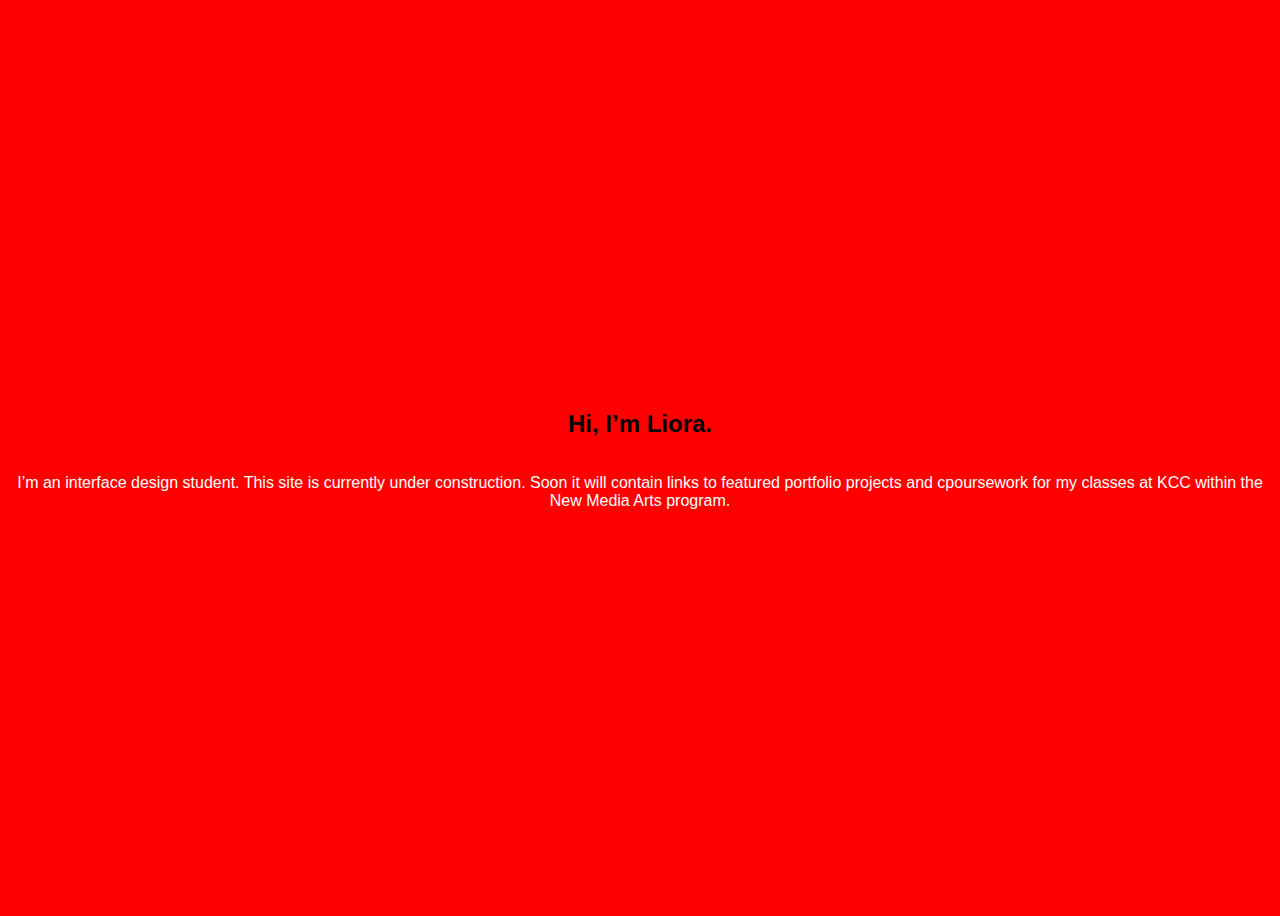
==== index.html @ 3bbbcb96 "changes added" ====
<html>
<head>
    <title>Lioranma</title>
  <style>
      body {
          background: red;
          font-family: sans-serif;
          text-align:center;
          display: grid;
          align-content: center;
          min-height: 100vh;
      }
      h1 {
          font-size:48p;
          text-transform:uppercase;
          margin: 0;
      }
      p {
          color: white;
      }
  </style>
</head>
<body>
    <h2>Hi, I’m Liora.</h2>
    <p>I’m an  interface  design student. This site is currently under construction. Soon it will contain links to featured portfolio projects and cpoursework for my classes at KCC  within the New Media Arts program.</p>
</body>
</html>
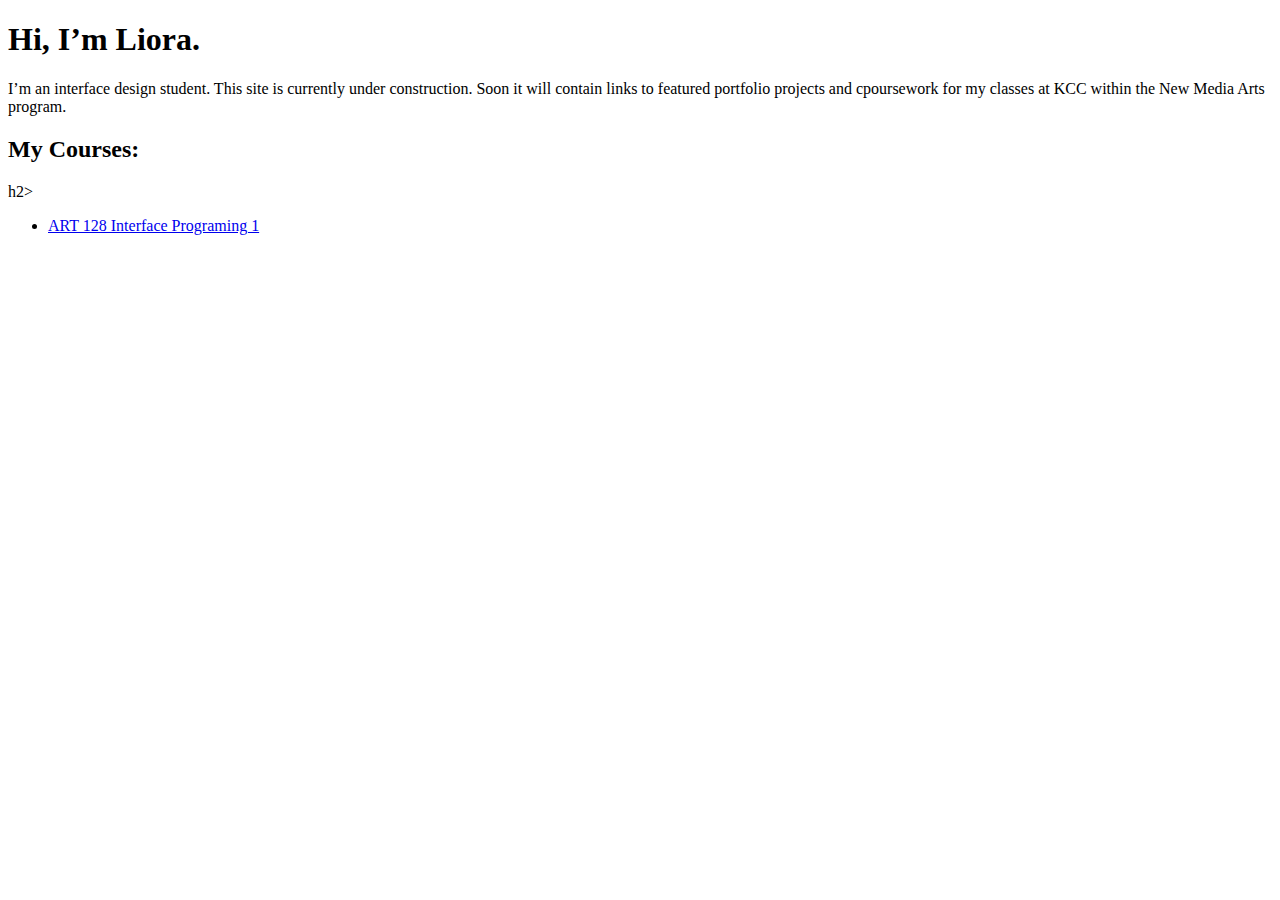
==== commit 5f3dcc12: "essential code update" ====
--- a/index.html
+++ b/index.html
@@ -1,27 +1,18 @@
-<html>
+<!doctype html>
+<html lang="en"></html>
 <head>
+    <meta charset="utf-8" />
     <title>Lioranma</title>
-  <style>
-      body {
-          background: red;
-          font-family: sans-serif;
-          text-align:center;
-          display: grid;
-          align-content: center;
-          min-height: 100vh;
-      }
-      h1 {
-          font-size:48p;
-          text-transform:uppercase;
-          margin: 0;
-      }
-      p {
-          color: white;
-      }
-  </style>
+    <meta name="description" content="description of this web page goes here." />
+    <meta name="viewport" content="width=device-width, initial-scale=1" />
+    <meta http-equiv="X-UA-Compatible" content="ie=edge" />
 </head>
 <body>
-    <h2>Hi, I’m Liora.</h2>
+    <h1>Hi, I’m Liora.</h1>
     <p>I’m an  interface  design student. This site is currently under construction. Soon it will contain links to featured portfolio projects and cpoursework for my classes at KCC  within the New Media Arts program.</p>
+    <h2>My Courses:</h2>h2></h2>
+    <ul>
+        <li><a href="art128/index.html">ART 128 Interface Programing 1</a></li>
+    </ul>
 </body>
 </html>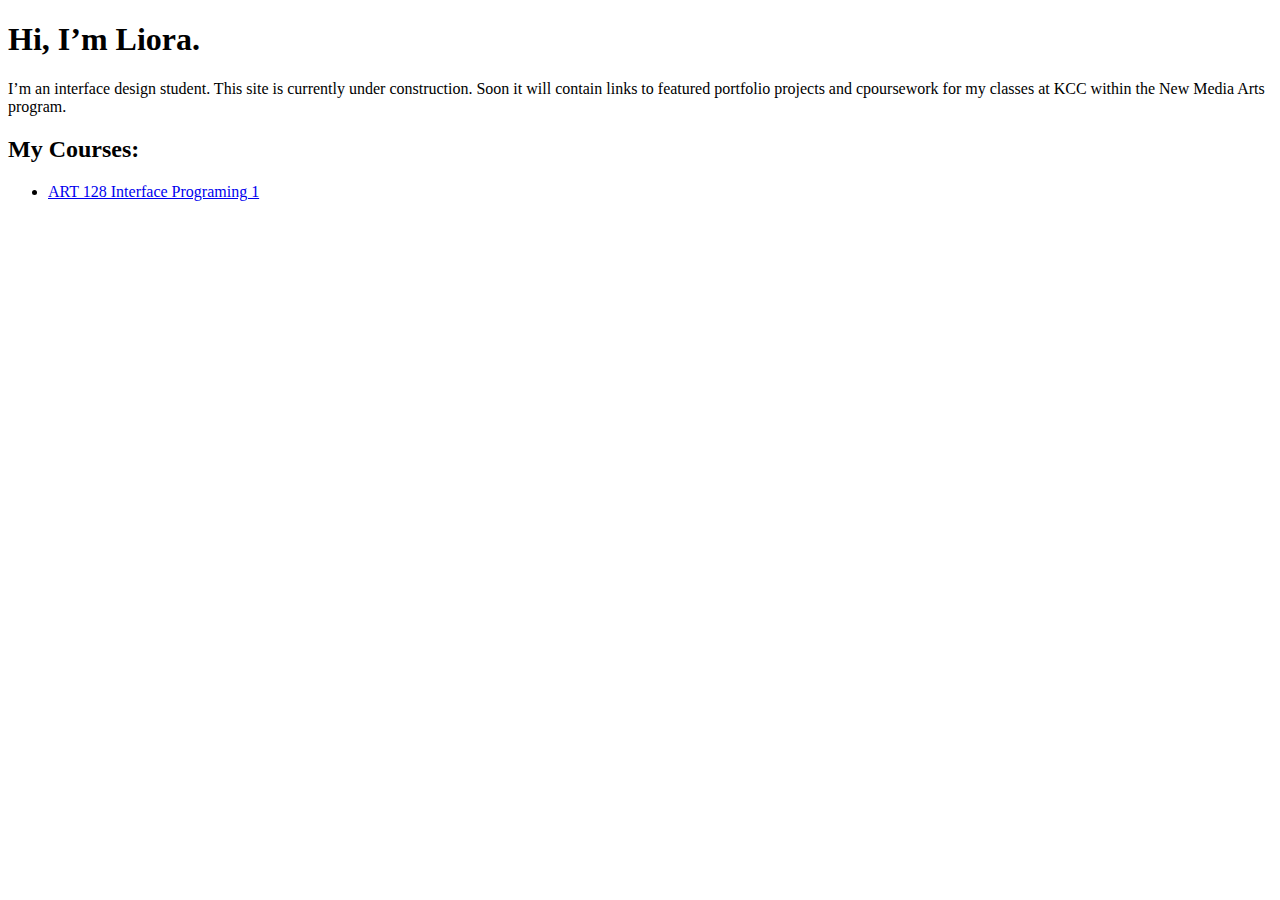
==== commit c2acb1eb: "correction" ====
--- a/index.html
+++ b/index.html
@@ -10,7 +10,7 @@
 <body>
     <h1>Hi, I’m Liora.</h1>
     <p>I’m an  interface  design student. This site is currently under construction. Soon it will contain links to featured portfolio projects and cpoursework for my classes at KCC  within the New Media Arts program.</p>
-    <h2>My Courses:</h2>h2></h2>
+    <h2>My Courses:</h2>
     <ul>
         <li><a href="art128/index.html">ART 128 Interface Programing 1</a></li>
     </ul>
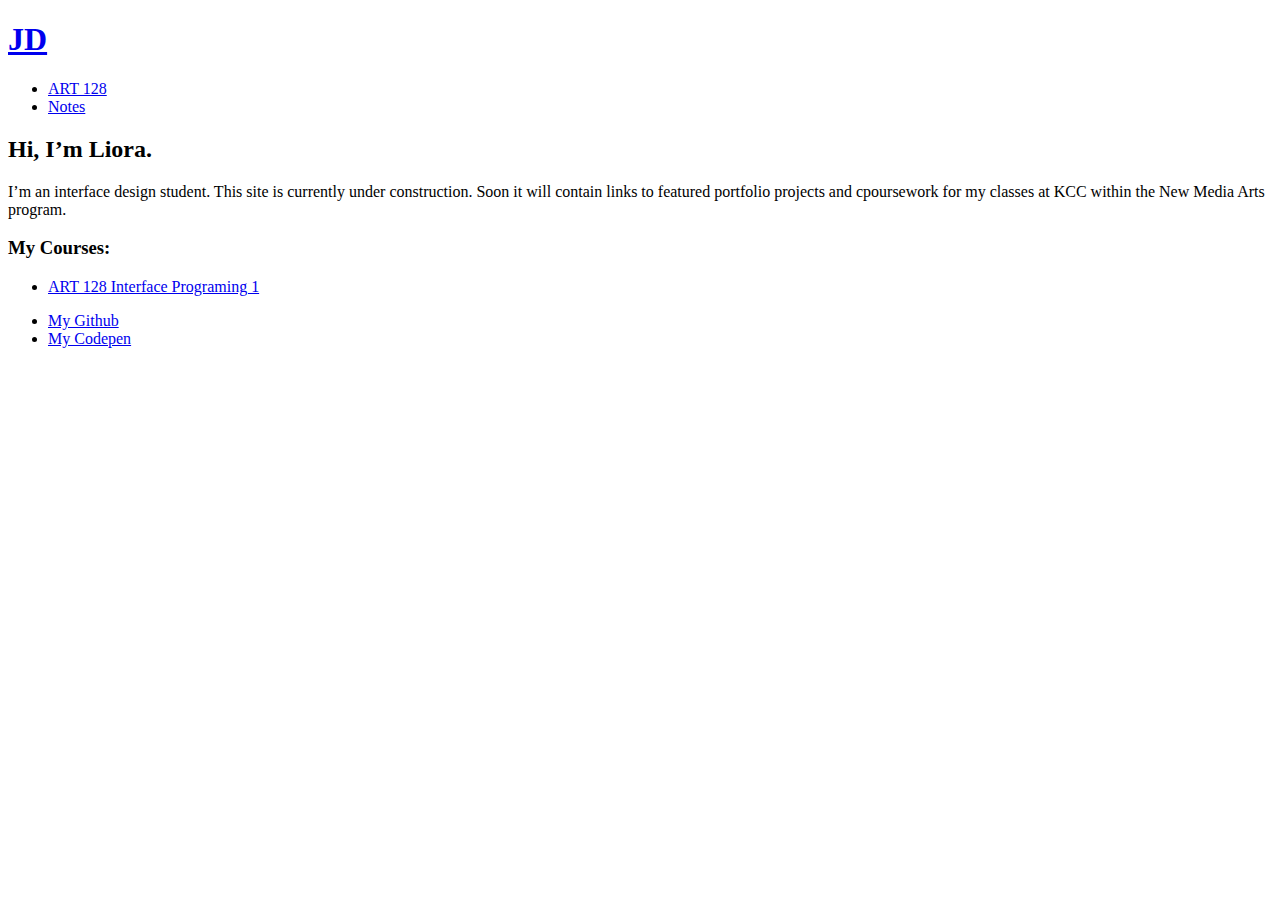
==== commit 384ce6cd: "added structure elements to home pg" ====
--- a/index.html
+++ b/index.html
@@ -1,18 +1,59 @@
 <!doctype html>
 <html lang="en"></html>
+
 <head>
     <meta charset="utf-8" />
     <title>Lioranma</title>
     <meta name="description" content="description of this web page goes here." />
     <meta name="viewport" content="width=device-width, initial-scale=1" />
     <meta http-equiv="X-UA-Compatible" content="ie=edge" />
+    <link href="css/style.css" rel="stylesheet" type="text/css" />
 </head>
+
 <body>
-    <h1>Hi, I’m Liora.</h1>
-    <p>I’m an  interface  design student. This site is currently under construction. Soon it will contain links to featured portfolio projects and cpoursework for my classes at KCC  within the New Media Arts program.</p>
-    <h2>My Courses:</h2>
-    <ul>
-        <li><a href="art128/index.html">ART 128 Interface Programing 1</a></li>
-    </ul>
+
+<header>
+        <div class="site-id">
+            <h1><a href="index.html">JD</a></h1>
+        </div>
+        <nav class="site-nav">
+            <ul>
+                <li><a href="art128/index.html">ART 128</a></li>
+                <li><a href="notes/index.html">Notes</a></li>
+            </ul>
+        </nav>
+</header>
+    
+<main>
+
+    <section class="hero">
+        <h2>Hi, I’m Liora.</h2>
+
+        <p>I’m an  interface  design student. This site is currently under construction. Soon it will contain links to featured portfolio projects and cpoursework for my classes at KCC  within the New Media Arts program.</p>
+    </section>
+
+    <section class="courses">
+        <h3>My Courses:</h3>
+        <ul>
+            <li><a href="art128/index.html">ART 128
+            Interface Programing 1</a></li>
+        </ul>   
+    </section>
+    
+   
+   
+   
+
+</main>
+
+<footer>
+    <nav class="social-nav">
+        <ul>
+            <li><a href="https://github.com/johndoenma">My Github</a></li>
+            <li><a href="https://codepen.io/johndoenma">My Codepen</a></li>
+       </ul>
+    </nav>
+</footer>
+
 </body>
 </html>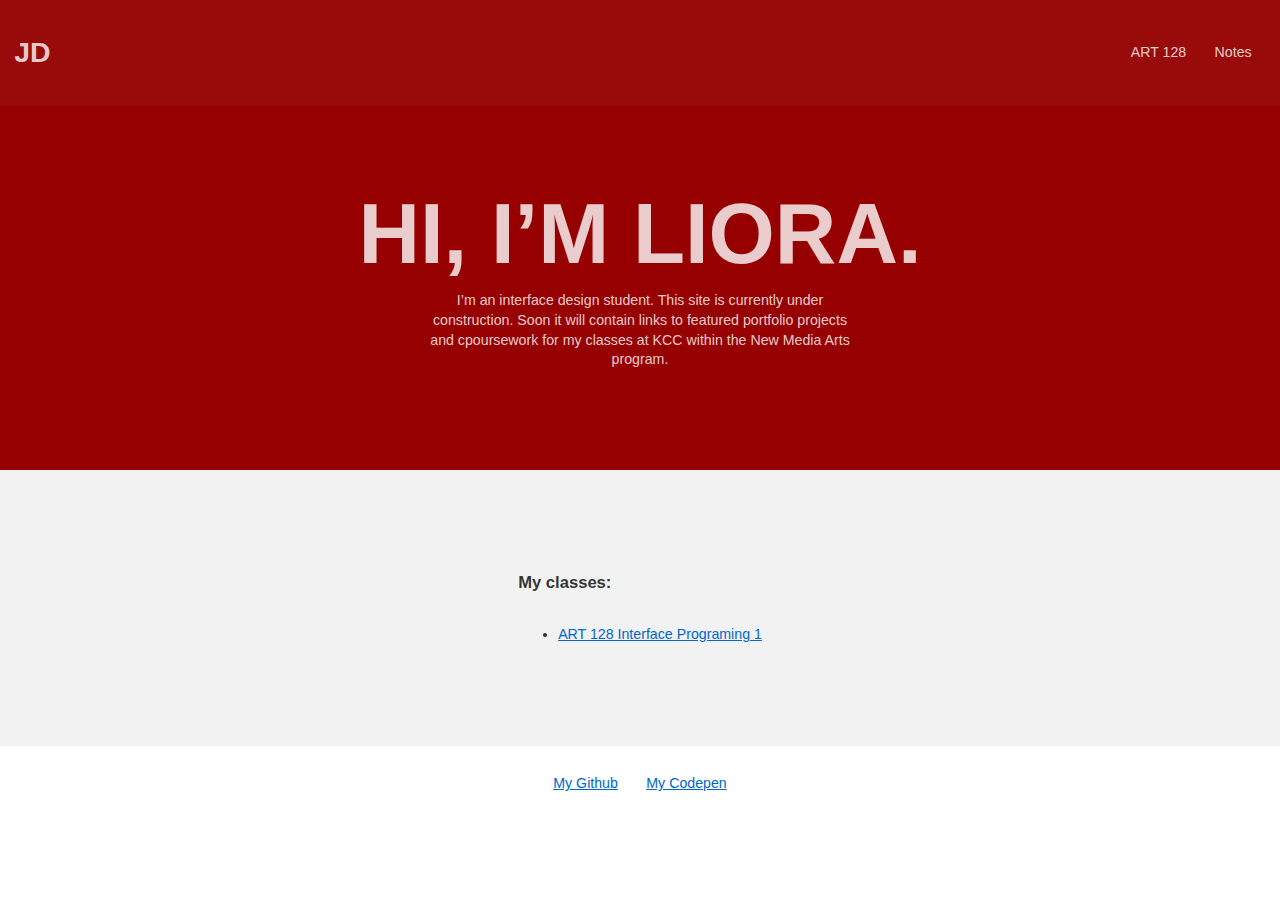
==== commit 6a072585: "fix" ====
--- a/index.html
+++ b/index.html
@@ -33,7 +33,7 @@
     </section>
 
     <section class="courses">
-        <h3>My Courses:</h3>
+        <h3>My classes:</h3>
         <ul>
             <li><a href="art128/index.html">ART 128
             Interface Programing 1</a></li>
--- a/css/style.css
+++ b/css/style.css
@@ -0,0 +1,133 @@
+/* GLOBAL RESET */
+* { box-sizing: border-box; }
+body { margin: 0; }
+
+/* GLOBAL RESET */
+body { color: rgba(0, 0, 0, 0.8); }
+a { color: rgba(0, 102, 204, 1); }
+a:hover { color: rgb(153, 6, 6); }
+
+/* GLOBAL TYPOGRAPHY */
+body {
+  font-family: Helvetica, Arial, sans-serif;
+  font-size: 88.75%; /* 14px */
+  line-height: 1.4;
+}
+
+/* HEADER */
+header {
+    background-color: rgb(153, 10, 10);
+    color: rgba(255, 255, 255, 0.8); 
+    padding: 1em;
+    display: grid;
+    grid-template-columns: 1fr 1fr;
+    align-items: center;
+}
+
+header a {
+    color: rgba(255, 255, 255, 0.8);
+    text-decoration: none;
+}
+
+header a:hover {
+    color: rgba(255, 255, 255, 1);
+}
+
+* SITE ID */
+.site-id h1 {
+    margin: 0;
+}
+
+/* SITE NAV */
+.site-nav ul {
+    display: flex;
+    justify-content: flex-end;
+    list-style: none;
+    margin: 0; 
+    padding: 0; 
+}
+
+.site-nav  a {
+    display: block;
+    padding: 1em;
+}
+
+/* MAIN */
+main {
+    background: rgba(0,0,0,.05);
+}
+
+/* FOOTER */
+footer {
+    border-top: 1px solid rgba(0,0,0,.05);
+    padding: 1em;
+}
+
+/* SOCIAL NAV */
+.social-nav ul {
+    display: flex;
+    justify-content: center;
+    list-style: none;
+    margin: 0; 
+    padding: 0;
+}
+
+.social-nav  a {
+    display: block;
+    padding: 1em;
+}
+
+/* HERO SECTION */
+.hero {
+    background-color: rgb(151,0,0,1); 
+    color: rgba(255, 255, 255, 0.8);
+    text-align: center;
+    padding: 6em 1em; 
+}
+
+.hero h2 {
+    font-size: 6em;
+    line-height: 1;
+    text-transform: uppercase;
+    margin: 0 auto;
+}
+
+.hero p {
+    max-width: 30em;
+    margin: 1em auto;
+}
+
+/* COURSES SECTION */
+.courses {
+    padding: 6em 1em;
+    display: grid;
+    justify-content: center;
+}
+
+
+
+
+
+
+
+
+
+
+
+/* STYLING FOR SUB PAGES */
+.page-sub .hero {
+    background-color:rgba(0, 0, 0, 0.1);
+    color: rgba(0, 0, 0, 0.8);
+} 
+
+/* COURSE PAGES SECTION*/
+.coursework {
+    padding: 3em 1em;
+    display: flex;
+    justify-content: center;
+    flex-wrap: wrap;
+}
+
+.project {
+    margin: 2em;
+}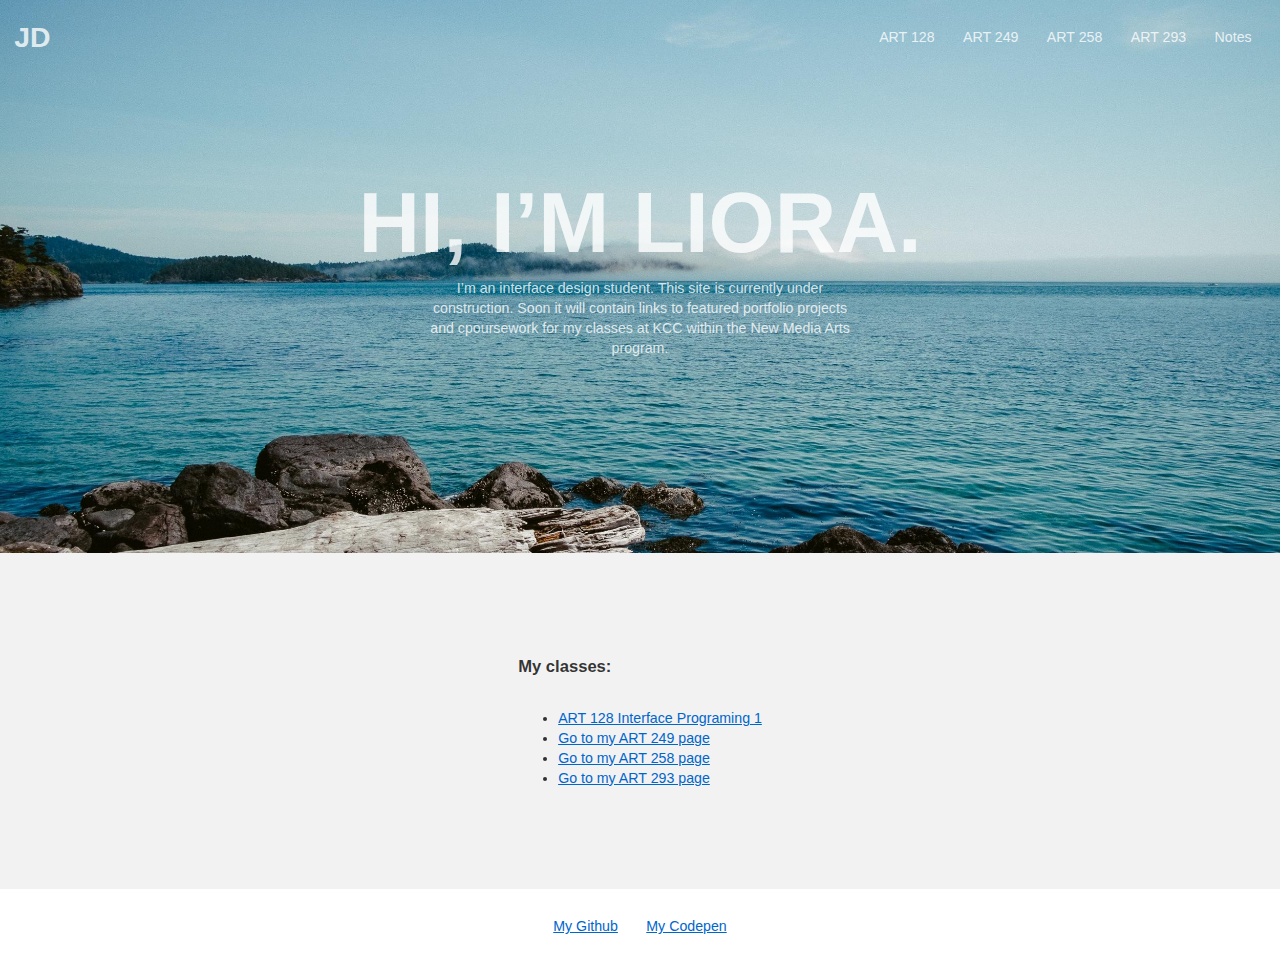
==== commit e604a532: "added art 249,258, and 293 pages" ====
--- a/index.html
+++ b/index.html
@@ -10,7 +10,7 @@
     <link href="css/style.css" rel="stylesheet" type="text/css" />
 </head>
 
-<body>
+<body class="page-home">
 
 <header>
         <div class="site-id">
@@ -19,7 +19,10 @@
         <nav class="site-nav">
             <ul>
                 <li><a href="art128/index.html">ART 128</a></li>
-                <li><a href="notes/index.html">Notes</a></li>
+                <li><a href="art249/index.html">ART 249</a></li>
+                <li><a href="art258/index.html">ART 258</a></li>
+                <li><a href="art293/index.html">ART 293</a></li>
+                <li><a href="notes/index.html">Notes</a></li> 
             </ul>
         </nav>
 </header>
@@ -35,8 +38,11 @@
     <section class="courses">
         <h3>My classes:</h3>
         <ul>
-            <li><a href="art128/index.html">ART 128
-            Interface Programing 1</a></li>
+            <li><a href="art128/index.html">ART 128 Interface Programing 1</a></li>
+            <li><a href="art249/index.html">Go to my ART 249 page</a></li>
+            <li><a href="art258/index.html">Go to my ART 258 page</a></li>
+            <li><a href="art293/index.html">Go to my ART 293 page</a></li>
+
         </ul>   
     </section>
     
--- a/css/style.css
+++ b/css/style.css
@@ -33,7 +33,7 @@
     color: rgba(255, 255, 255, 1);
 }
 
-* SITE ID */
+/* SITE ID */
 .site-id h1 {
     margin: 0;
 }
@@ -57,10 +57,41 @@
     background: rgba(0,0,0,.05);
 }
 
+section {
+    padding: 3em  1em; 
+}
 /* FOOTER */
 footer {
     border-top: 1px solid rgba(0,0,0,.05);
     padding: 1em;
+}
+
+/*LAYOUT */
+.container {
+    margin: 0 auto;
+    max-width: 1000px;
+   padding: 0 1em;
+   background: pink; 
+}
+
+@media (min-width: 768px) {
+    .two-col-sidebar {
+        display: grid;
+        grid-template-columns: 20em auto;
+    }
+    .two-col-sidebar aside {
+        border-right: 1px solid rgba(0, 0, 0, 0.1);
+        margin: 0 3em 2em 0;
+        padding: .3em 2em 0 0;
+    }
+}
+
+aside {
+    padding: 2em 1em; 
+}
+
+.primary {
+    padding: 1em
 }
 
 /* SOCIAL NAV */
@@ -113,13 +144,27 @@
 
 
 
-
-/* STYLING FOR SUB PAGES */
+/* CUSTOM STYLING FOR SPECIFIC & SUB PAGES */
 .page-sub .hero {
     background-color:rgba(0, 0, 0, 0.1);
     color: rgba(0, 0, 0, 0.8);
 } 
 
+.page-home .hero {
+    background-image: url(../img/Landscape.png);
+    background-size: cover; 
+    background-position: center; 
+    padding: 20vh 1em; 
+}
+
+.page-home header {
+    background-color: transparent;
+    position: absolute; 
+    width: 100%;
+    background-color: transparent;
+}
+
+
 /* COURSE PAGES SECTION*/
 .coursework {
     padding: 3em 1em;
@@ -130,4 +175,58 @@
 
 .project {
     margin: 2em;
+}
+
+/* CODE BLOCKS */
+
+pre code {
+    width: 100%;
+    display: block;
+    border: 1px solid #ddd;
+    background-color: #fff;
+    padding: 1em 3em;
+    margin-bottom: 1em;
+    line-height: 1.5;
+  }
+
+.markup-box {
+    border: 1px solid #ddd;
+    border-radius: 5px;
+    background-color: #fff;
+    padding: 1em 3em;
+    margin-bottom: 1em;
+}
+
+/* DEFINITION LISTS */
+dt {
+    font-weight: bold;
+    margin-top: 1em;
+}
+dd {
+    margin: 0;
+}
+
+/* TWO COLUMN LISTS */
+
+.list-two-col {
+    display: flex;
+    flex-wrap: wrap;
+}
+
+.list-two-col ul {
+    margin-bottom: 1em; 
+}
+
+.list-two-col ul ul {
+    margin-bottom: 0; 
+}
+
+.list-two-col li {
+    padding-right: 1em;
+}
+
+/* ASSIGNMENT LISTS */
+
+.list-assignments li li {
+    color: rgba(255, 255, 255, 0.4);
 }